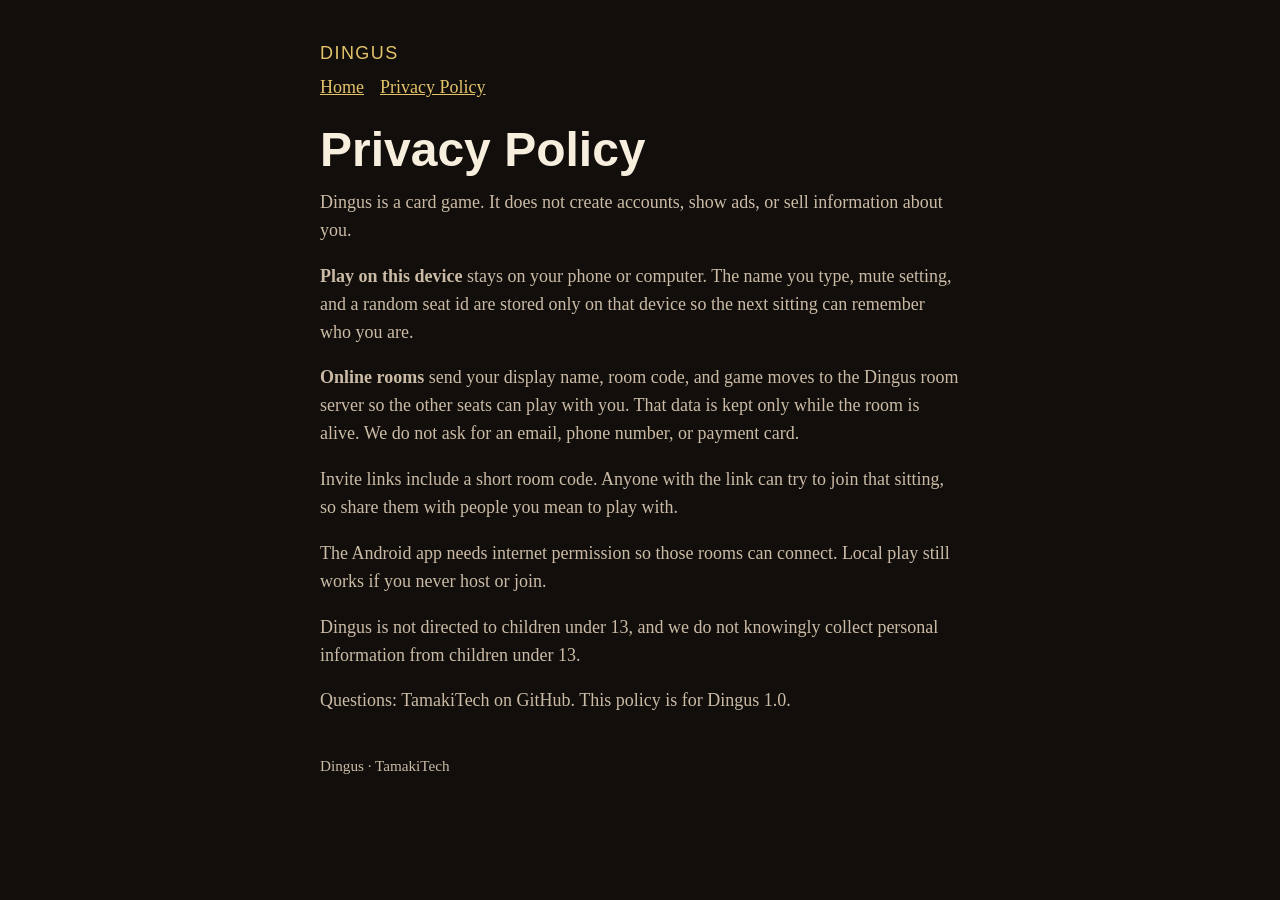
==== privacy.html @ c6e61c1d "Publish Dingus store legal pages without exposing the private game source. Co-authored-by: Cursor <c" ====
<!doctype html>
<html lang="en">
  <head>
    <meta charset="UTF-8" />
    <meta name="viewport" content="width=device-width, initial-scale=1" />
    <meta name="theme-color" content="#110e0b" />
    <title>Privacy Policy — Dingus</title>
    <link rel="stylesheet" href="styles.css" />
  </head>
  <body>
    <main>
      <p class="brand">Dingus</p>
      <nav>
        <a href="index.html">Home</a>
        <a href="privacy.html">Privacy Policy</a>
      </nav>
      <h1>Privacy Policy</h1>
      <p>Dingus is a card game. It does not create accounts, show ads, or sell information about you.</p>
      <p>
        <strong>Play on this device</strong> stays on your phone or computer. The name you type, mute setting,
        and a random seat id are stored only on that device so the next sitting can remember who you are.
      </p>
      <p>
        <strong>Online rooms</strong> send your display name, room code, and game moves to the Dingus room
        server so the other seats can play with you. That data is kept only while the room is alive. We do not
        ask for an email, phone number, or payment card.
      </p>
      <p>
        Invite links include a short room code. Anyone with the link can try to join that sitting, so share them
        with people you mean to play with.
      </p>
      <p>
        The Android app needs internet permission so those rooms can connect. Local play still works if you
        never host or join.
      </p>
      <p>
        Dingus is not directed to children under 13, and we do not knowingly collect personal information from
        children under 13.
      </p>
      <p>Questions: TamakiTech on GitHub. This policy is for Dingus 1.0.</p>
      <p class="footer">Dingus · TamakiTech</p>
    </main>
  </body>
</html>
---- styles.css ----
body {
  margin: 0;
  background: #110e0b;
  color: #f7eede;
  font: 18px/1.55 Georgia, "Times New Roman", serif;
}

main {
  max-width: 40rem;
  margin: 0 auto;
  padding: 2.5rem 1.4rem 4rem;
}

.brand {
  margin: 0 0 0.4rem;
  color: #e4c36a;
  font-family: "Arial Black", Impact, sans-serif;
  letter-spacing: 0.08em;
  text-transform: uppercase;
}

nav {
  display: flex;
  gap: 1rem;
  margin: 0 0 1.6rem;
}

h1 {
  font-family: "Arial Black", Impact, sans-serif;
  font-size: 3rem;
  line-height: 0.9;
  margin: 0 0 1rem;
}

p {
  color: #cbbba6;
}

a {
  color: #e4c36a;
}

.footer {
  margin-top: 2.4rem;
  font-size: 0.95rem;
}
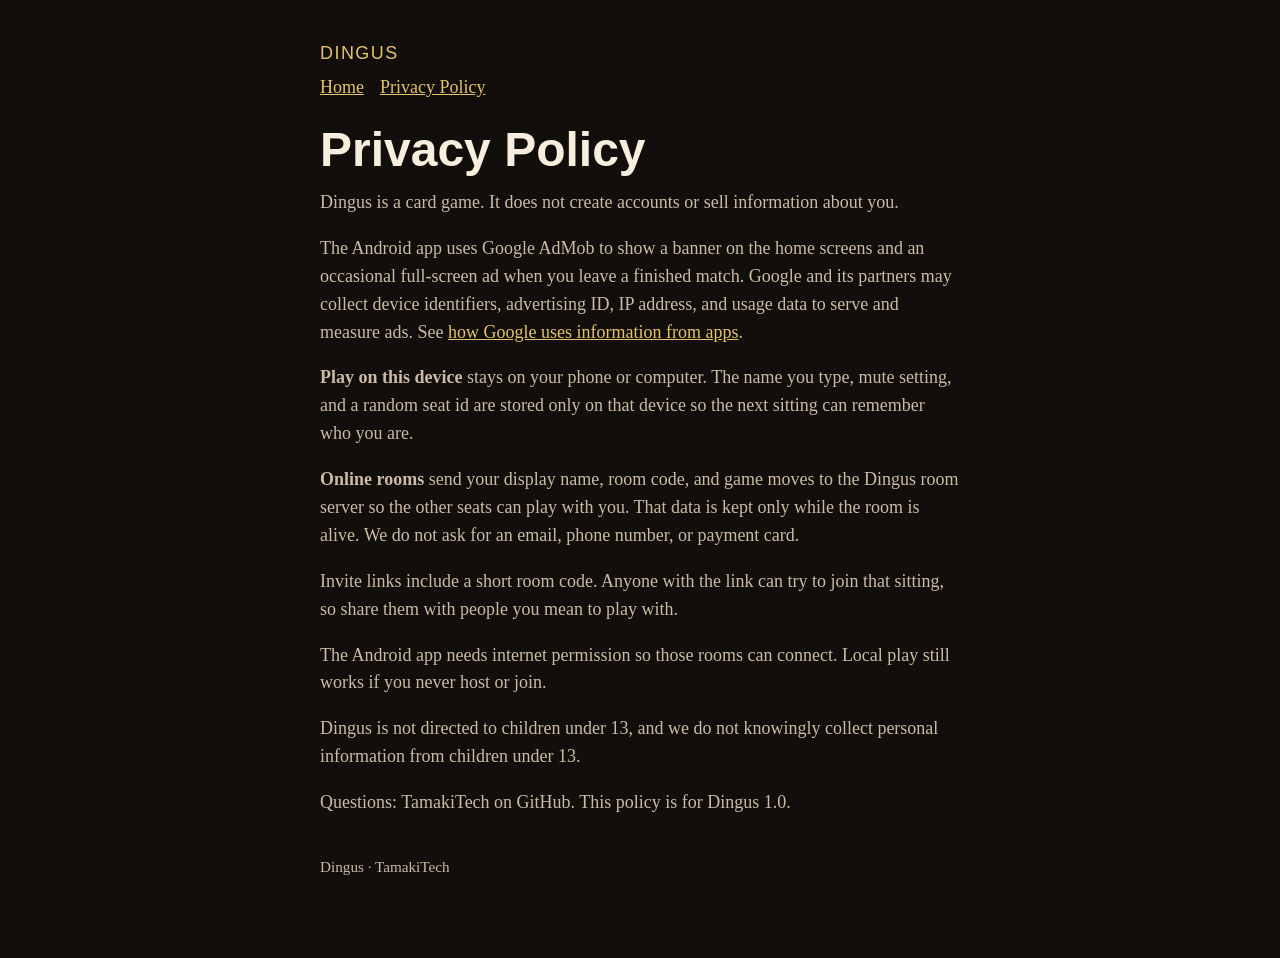
==== commit 46376566: "Mention AdMob in the public privacy policy so the Play listing matches the ads release. Co-authored-" ====
--- a/privacy.html
+++ b/privacy.html
@@ -15,7 +15,13 @@
         <a href="privacy.html">Privacy Policy</a>
       </nav>
       <h1>Privacy Policy</h1>
-      <p>Dingus is a card game. It does not create accounts, show ads, or sell information about you.</p>
+      <p>Dingus is a card game. It does not create accounts or sell information about you.</p>
+      <p>
+        The Android app uses Google AdMob to show a banner on the home screens and an occasional
+        full-screen ad when you leave a finished match. Google and its partners may collect device
+        identifiers, advertising ID, IP address, and usage data to serve and measure ads. See
+        <a href="https://policies.google.com/technologies/ads">how Google uses information from apps</a>.
+      </p>
       <p>
         <strong>Play on this device</strong> stays on your phone or computer. The name you type, mute setting,
         and a random seat id are stored only on that device so the next sitting can remember who you are.
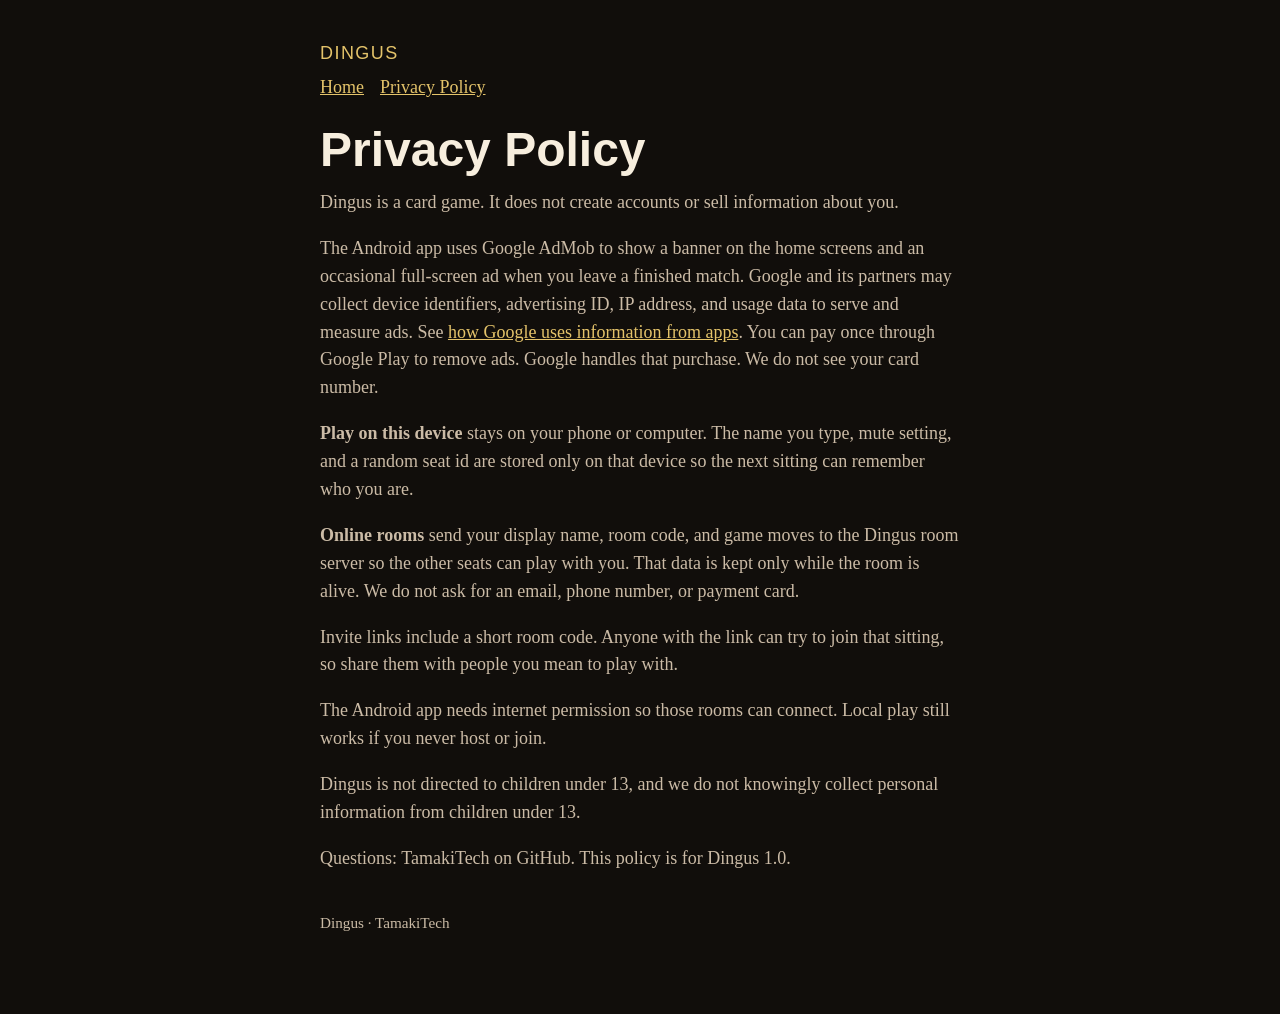
==== commit b56ee564: "Mention the optional Play purchase to remove ads on the public privacy page. Co-authored-by: Cursor " ====
--- a/privacy.html
+++ b/privacy.html
@@ -21,6 +21,8 @@
         full-screen ad when you leave a finished match. Google and its partners may collect device
         identifiers, advertising ID, IP address, and usage data to serve and measure ads. See
         <a href="https://policies.google.com/technologies/ads">how Google uses information from apps</a>.
+        You can pay once through Google Play to remove ads. Google handles that purchase. We do not see
+        your card number.
       </p>
       <p>
         <strong>Play on this device</strong> stays on your phone or computer. The name you type, mute setting,
